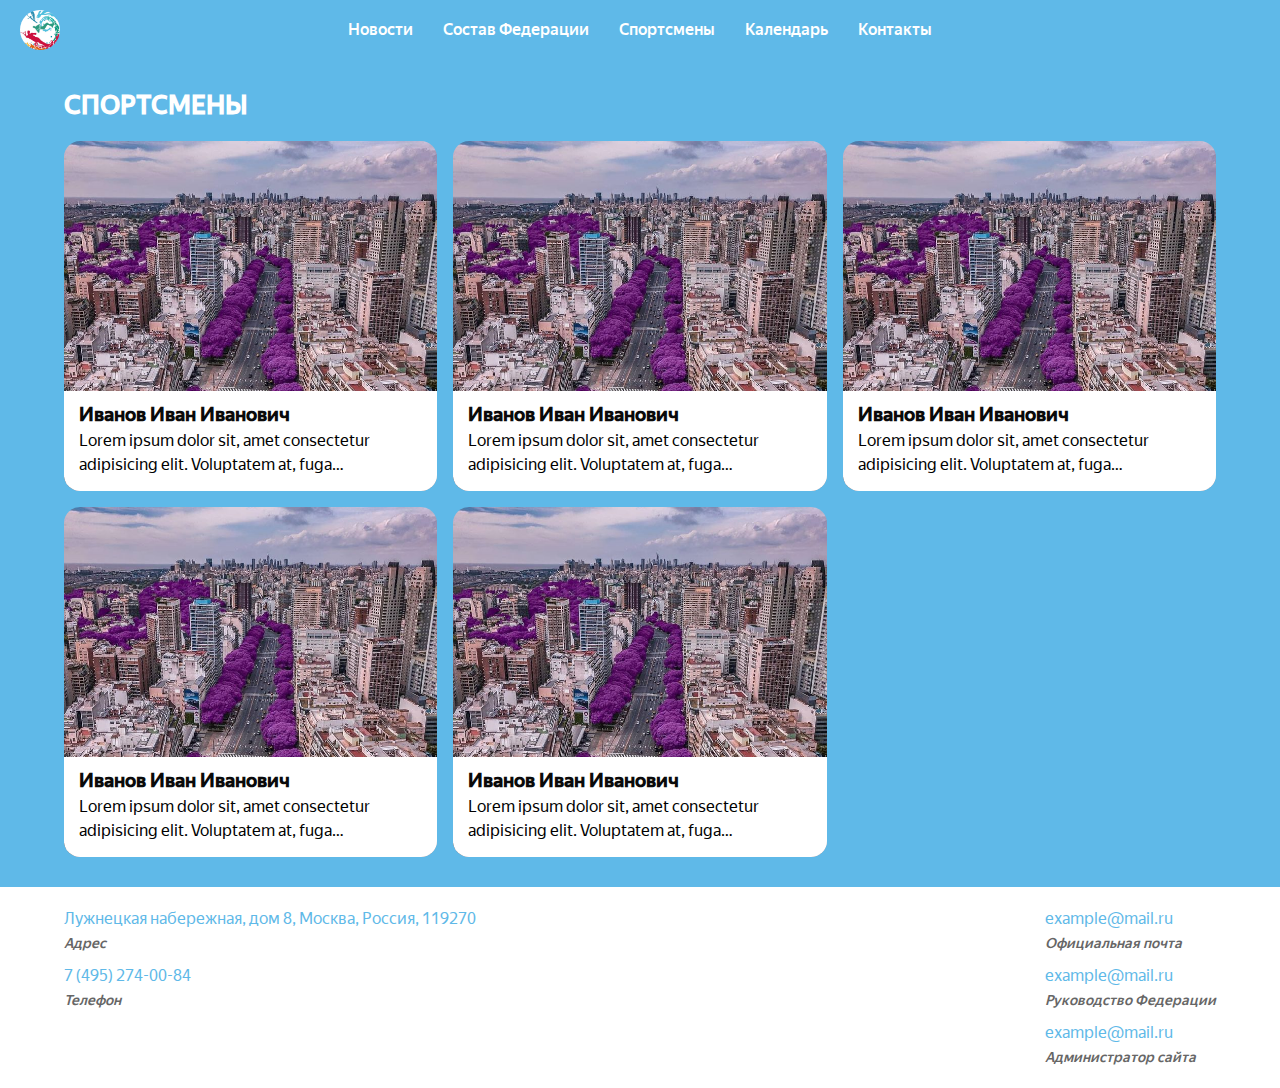
==== pages/athletes.html @ 6ab8562a "feat: added all pages, refactor and fonts with icons" ====
<!DOCTYPE html>
<html lang="en">
  <head>
    <meta charset="UTF-8" />
    <meta name="viewport" content="width=device-width, initial-scale=1.0" />
    <link rel="stylesheet" href="/styles/normalize.css" />
    <link rel="stylesheet" href="/styles/font.css" />
    <link rel="stylesheet" href="/styles/variables.css" />
    <link rel="stylesheet" href="/styles/style.css" />
    <title>СПОРТСМЕНЫ</title>
  </head>
  <body class="page">
    <header class="header">
      <a class="logo__container" href="/">
        <img class="logo" src="/assets/images/logo.jpg" alt="logo" />
      </a>

      <nav class="nav">
        <ul class="nav__list">
          <li class="nav__item">
            <a class="nav__link" href="/pages/news.html">Новости</a>
          </li>
          <li class="nav__item">
            <a class="nav__link" href="/pages/team.html">Состав Федерации</a>
          </li>
          <li class="nav__item">
            <a class="nav__link" href="/pages/athletes.html">Спортсмены</a>
          </li>
          <li class="nav__item">
            <a class="nav__link" href="/pages/calendar.html">Календарь</a>
          </li>
          <li class="nav__item">
            <a class="nav__link" href="/pages/contacts.html">Контакты</a>
          </li>
        </ul>
      </nav>

      <div id="mobileNavContainer" class="mobile__nav-container">
        <div class="mobile__nav-wrapper">
          <nav class="mobile__nav">
            <ul class="mobile__nav-list">
              <li class="mobile__nav-item">
                <a class="nav__link" href="/pages/news.html">Новости</a>
              </li>
              <li class="mobile__nav-item">
                <a class="nav__link" href="/pages/team.html">Состав Федерации</a>
              </li>
              <li class="mobile__nav-item">
                <a class="nav__link" href="/pages/athletes.html">Спортсмены</a>
              </li>
              <li class="mobile__nav-item">
                <a class="nav__link" href="/pages/calendar.html">Календарь</a>
              </li>
              <li class="mobile__nav-item">
                <a class="nav__link" href="/pages/contacts.html">Контакты</a>
              </li>
            </ul>
          </nav>

          <button class="mobile__nav-close">
            <svg
              class="mobile__nav-close-icon"
              xmlns="http://www.w3.org/2000/svg"
              fill="currentColor"
              width="800px"
              height="800px"
              viewBox="0 0 16 16"
            >
              <path
                d="M0 14.545L1.455 16 8 9.455 14.545 16 16 14.545 9.455 8 16 1.455 14.545 0 8 6.545 1.455 0 0 1.455 6.545 8z"
                fill-rule="evenodd"
              />
            </svg>
          </button>
        </div>

        <button class="mobile__nav-open">
          <svg
            class="mobile__nav-open-icon"
            xmlns="http://www.w3.org/2000/svg"
            width="800px"
            height="800px"
            viewBox="0 0 24 24"
            fill="none"
          >
            <path d="M4 18L20 18" stroke="currentColor" stroke-width="2" stroke-linecap="round" />
            <path d="M4 12L20 12" stroke="currentColor" stroke-width="2" stroke-linecap="round" />
            <path d="M4 6L20 6" stroke="currentColor" stroke-width="2" stroke-linecap="round" />
          </svg>
        </button>
      </div>
    </header>

    <section class="athletes">
      <div class="wrapper team__wrapper">
        <div class="section__heading-container">
          <h1 class="section__heading athletes__heading">СПОРТСМЕНЫ</h1>
        </div>

        <ul class="responsive__list team__list">
          <li class="responsive__list-item team__item">
            <article class="team__card card_without-border-radius">
              <div class="team__image-container">
                <img class="team__image" src="/assets/images/team_1.jpg" alt="team_1" />
              </div>

              <div class="team__content">
                <h3 class="team__heading">Иванов Иван Иванович</h3>

                <p class="team__description">
                  Lorem ipsum dolor sit, amet consectetur adipisicing elit. Voluptatem at, fuga
                  exercitationem ut dolore voluptatibus inventore voluptates voluptas placeat
                  laborum quidem corporis fugit quia assumenda reprehenderit culpa ratione quas
                  odio. Blanditiis labore similique cupiditate nisi libero natus odit animi illum
                  iste tempore ratione distinctio, consequatur eos quod rem voluptatibus quas quam
                  voluptatum quis veritatis vero commodi. Qui placeat ipsa praesentium. Assumenda
                  eveniet et tempore nihil unde, temporibus reprehenderit nulla, dolorum ab eum
                  asperiores quisquam, molestiae atque beatae repudiandae? Eaque assumenda odio quod
                  unde. Amet, temporibus velit quaerat aperiam doloribus sunt!
                </p>
              </div>
            </article>
          </li>
          <li class="responsive__list-item team__item">
            <article class="team__card card_without-border-radius">
              <div class="team__image-container">
                <img class="team__image" src="/assets/images/team_1.jpg" alt="team_1" />
              </div>

              <div class="team__content">
                <h3 class="team__heading">Иванов Иван Иванович</h3>

                <p class="team__description">
                  Lorem ipsum dolor sit, amet consectetur adipisicing elit. Voluptatem at, fuga
                  exercitationem ut dolore voluptatibus inventore voluptates voluptas placeat
                  laborum quidem corporis fugit quia assumenda reprehenderit culpa ratione quas
                  odio. Blanditiis labore similique cupiditate nisi libero natus odit animi illum
                  iste tempore ratione distinctio, consequatur eos quod rem voluptatibus quas quam
                  voluptatum quis veritatis vero commodi. Qui placeat ipsa praesentium. Assumenda
                  eveniet et tempore nihil unde, temporibus reprehenderit nulla, dolorum ab eum
                  asperiores quisquam, molestiae atque beatae repudiandae? Eaque assumenda odio quod
                  unde. Amet, temporibus velit quaerat aperiam doloribus sunt!
                </p>
              </div>
            </article>
          </li>
          <li class="responsive__list-item team__item">
            <article class="team__card card_without-border-radius">
              <div class="team__image-container">
                <img class="team__image" src="/assets/images/team_1.jpg" alt="team_1" />
              </div>

              <div class="team__content">
                <h3 class="team__heading">Иванов Иван Иванович</h3>

                <p class="team__description">
                  Lorem ipsum dolor sit, amet consectetur adipisicing elit. Voluptatem at, fuga
                  exercitationem ut dolore voluptatibus inventore voluptates voluptas placeat
                  laborum quidem corporis fugit quia assumenda reprehenderit culpa ratione quas
                  odio. Blanditiis labore similique cupiditate nisi libero natus odit animi illum
                  iste tempore ratione distinctio, consequatur eos quod rem voluptatibus quas quam
                  voluptatum quis veritatis vero commodi. Qui placeat ipsa praesentium. Assumenda
                  eveniet et tempore nihil unde, temporibus reprehenderit nulla, dolorum ab eum
                  asperiores quisquam, molestiae atque beatae repudiandae? Eaque assumenda odio quod
                  unde. Amet, temporibus velit quaerat aperiam doloribus sunt!
                </p>
              </div>
            </article>
          </li>
          <li class="responsive__list-item team__item">
            <article class="team__card card_without-border-radius">
              <div class="team__image-container">
                <img class="team__image" src="/assets/images/team_1.jpg" alt="team_1" />
              </div>

              <div class="team__content">
                <h3 class="team__heading">Иванов Иван Иванович</h3>

                <p class="team__description">
                  Lorem ipsum dolor sit, amet consectetur adipisicing elit. Voluptatem at, fuga
                  exercitationem ut dolore voluptatibus inventore voluptates voluptas placeat
                  laborum quidem corporis fugit quia assumenda reprehenderit culpa ratione quas
                  odio. Blanditiis labore similique cupiditate nisi libero natus odit animi illum
                  iste tempore ratione distinctio, consequatur eos quod rem voluptatibus quas quam
                  voluptatum quis veritatis vero commodi. Qui placeat ipsa praesentium. Assumenda
                  eveniet et tempore nihil unde, temporibus reprehenderit nulla, dolorum ab eum
                  asperiores quisquam, molestiae atque beatae repudiandae? Eaque assumenda odio quod
                  unde. Amet, temporibus velit quaerat aperiam doloribus sunt!
                </p>
              </div>
            </article>
          </li>
          <li class="responsive__list-item team__item">
            <article class="team__card card_without-border-radius">
              <div class="team__image-container">
                <img class="team__image" src="/assets/images/team_1.jpg" alt="team_1" />
              </div>

              <div class="team__content">
                <h3 class="team__heading">Иванов Иван Иванович</h3>

                <p class="team__description">
                  Lorem ipsum dolor sit, amet consectetur adipisicing elit. Voluptatem at, fuga
                  exercitationem ut dolore voluptatibus inventore voluptates voluptas placeat
                  laborum quidem corporis fugit quia assumenda reprehenderit culpa ratione quas
                  odio. Blanditiis labore similique cupiditate nisi libero natus odit animi illum
                  iste tempore ratione distinctio, consequatur eos quod rem voluptatibus quas quam
                  voluptatum quis veritatis vero commodi. Qui placeat ipsa praesentium. Assumenda
                  eveniet et tempore nihil unde, temporibus reprehenderit nulla, dolorum ab eum
                  asperiores quisquam, molestiae atque beatae repudiandae? Eaque assumenda odio quod
                  unde. Amet, temporibus velit quaerat aperiam doloribus sunt!
                </p>
              </div>
            </article>
          </li>
        </ul>
      </div>
    </section>

    <footer class="responsive__list-container footer">
      <div class="responsive__list footer__list">
        <address class="responsive__list-item footer__list-item">
          <div class="footer__list-item-content">
            <p class="footer__list-link">Лужнецкая набережная, дом 8, Москва, Россия, 119270</p>

            <p class="footer__list-link-description">Адрес</p>
          </div>

          <div class="footer__list-item-content">
            <a class="footer__list-link" href="tel:74952740084">7 (495) 274-00-84</a>

            <p class="footer__list-link-description">Телефон</p>
          </div>
        </address>

        <address class="responsive__list-item footer__list-item">
          <div class="footer__list-item-content">
            <a class="footer__list-link" href="mailto:example@mail.ru">example@mail.ru</a>

            <p class="footer__list-link-description">Официальная почта</p>
          </div>

          <div class="footer__list-item-content">
            <a class="footer__list-link" href="mailto:example@mail.ru">example@mail.ru</a>

            <p class="footer__list-link-description">Руководство Федерации</p>
          </div>

          <div class="footer__list-item-content">
            <a class="footer__list-link" href="mailto:example@mail.ru">example@mail.ru</a>

            <p class="footer__list-link-description">Администратор сайта</p>
          </div>
        </address>
      </div>
    </footer>

    <script src="/js/nav.js"></script>
  </body>
</html>
---- styles/font.css ----
@font-face {
  font-family: 'Yandex Sans Text';
  src: url('/assets/fonts/YandexSansText-Regular.woff2') format('woff2');
  font-weight: normal;
  font-style: normal;
}

@font-face {
  font-family: 'Yandex Sans Display';
  src: url('/assets/fonts/YandexSansText-Bold.woff2') format('woff2');
  font-weight: bold;
  font-style: normal;
}

@font-face {
  font-family: 'Yandex Sans Text';
  src: url('/assets/fonts/YandexSansText-Medium.woff2') format('woff2');
  font-weight: 500;
  font-style: normal;
}
---- styles/variables.css ----
:root {
  --black: #0a0a0a;
  --white: #fff;
  --gray: #666;
  --gray-light: #e0e0e0;

  --section-heading: 26px;

  --content-text-size: 16px;

  --special_blue: rgba(95,185,232, 1);
}
---- styles/style.css ----
.visually-hidden {
  position: absolute;
  inline-size: 1px;
  block-size: 1px;
  overflow: hidden;
  clip: rect(0 0 0 0);
  clip-path: inset(50%);
  white-space: nowrap;
}

.swiper {
  position: relative;
  width: 100%;
  height: 100%;
}

.swiper-slide {
  text-align: center;
  font-size: 18px;
  display: flex;
  justify-content: center;
  align-items: center;
}

.responsive__list-container {
  display: flex;
  flex-direction: column;
  align-items: center;
  justify-content: center;
  gap: 20px;

  text-align: center;
}

.responsive__list {
  display: grid;
  grid-template-columns: repeat(auto-fit, minmax(300px, 1fr));
  gap: 16px;
  width: min(90vw, 1200px);
}

.responsive__list-item {
  background: white;
  border-radius: 8px;
  box-shadow: 0 4px 8px rgba(0, 0, 0, 0.1);
}

@media (min-width: 600px) {
  .responsive__list::after {
    content: '';
    flex-grow: 10;
  }
}

.page {
  width: 100%;
  height: 100%;

  font-family: 'Yandex Sans Text';
  font-weight: normal;
}

.header {
  position: sticky;
  top: 0;
  left: 0;
  right: 0;

  display: grid;
  grid-template-columns: min-content 1fr 40px;

  align-items: center;
  gap: 30px;

  width: 100%;
  height: 60px;

  padding-inline: 20px;

  background-color: var(--special_blue);

  font-weight: 500;
  color: var(--white);

  z-index: 20;
}

.logo__container {
  display: flex;
  align-items: center;
  justify-content: center;

  min-width: 40px;
  max-width: 40px;
  min-height: 40px;
  max-height: 40px;

  border-radius: 50%;

  overflow: hidden;
}

.logo {
  width: 100%;
  height: 100%;
}

.nav {
  width: 100%;
}

.nav__list {
  display: flex;
  justify-content: center;
  align-items: center;

  gap: 30px;
}

.nav__item {

}

.nav__link:hover {
  border-bottom: 2px solid var(--white);
}

.mobile__nav-container {
  display: none;

  align-items: center;
  justify-content: flex-end;
}

.mobile__nav-open {
  display: flex;
  align-items: center;
  justify-content: center;

  max-width: 30px;
  min-width: 30px;
  max-height: 30px;
  min-height: 30px;

  cursor: pointer;
}

.mobile__nav-open-icon {
  width: 100%;
  height: 100%;

  color: var(--white);
  fill: var(--white);
}

.mobile__nav-wrapper {
  position: fixed;
  inset: 0;
  display: flex;
  align-items: flex-start;
  justify-content: space-between;
  background-color: var(--special_blue);
  overflow: hidden;
  padding: 30px;
  z-index: 100;
  transform: scaleX(0);
  transform-origin: left;
  transition: transform 0.3s ease-out;
}

.mobile__nav-wrapper.visible {
  transform: scaleX(1);
  transition: transform 0.3s ease-out;
}

body:has(.mobile__nav-wrapper.visible) {
  overflow: hidden;
}

.mobile__nav {

}

.mobile__nav-list {
  display: flex;
  flex-direction: column;
  gap: 10px;
}

.mobile__nav-item {

}

.mobile__nav-close {
  display: flex;
  align-items: center;
  justify-content: center;

  max-width: 30px;
  min-width: 30px;
  max-height: 30px;
  min-height: 30px;

  cursor: pointer;
}

.mobile__nav-close-icon {
  width: 100%;
  height: 100%;

  fill: var(--white);
  color: var(--white);
}

/* Section */

.section__heading-container {
  display: flex;
  align-items: center;
  justify-content: space-between;

  width: min(90vw, 1200px);
}

.section__heading {
  width: min(90vw, 1200px);

  font-size: var(--section-heading);
  line-height: 120%;

  text-align: start;
}

.section__heading-link {
  display: block;

}

.wrapper {
  display: flex;
  flex-direction: column;
  align-items: center;
  justify-content: center;
  gap: 20px;

  max-width: 1440px;

  padding: 30px 10px;

  margin-inline: auto;
}

/* MAIN */

.main {
  display: flex;
  align-items: center;
  justify-content: center;
}

.main__wrapper {
  display: flex;
  flex-direction: column;
  align-items: center;
  gap: 20px;

  width: min(90vw, 1200px);

  padding-block: 30px;
}

.main__heading {
  text-align: center;
}

.main__swiper {
}

.main__swiper-wrapper {
}

.main__card {
  position: relative;
  max-width: 100%;
  padding-top: 56.25%;
  overflow: hidden;
  margin: auto;

  border-radius: 16px;
}

.main__card img {
  position: absolute;
  top: 0;
  left: 0;
  width: 100%;
  height: 100%;
  object-fit: cover;
}

/* NEWS */

.news {
  background-color: var(--special_blue);
}

.section__heading.news__heading {
  color: var(--white);
}

.news__list {
  display: grid;
}

.news__item {
  position: relative;

  transition: all 0.2s linear;

  overflow: hidden;
  cursor: pointer;
}


.news__wrapper {
  width: min(90vw, 1200px);

  padding: 30px 0px;
}

.news-slide {
  padding: 10px;

  border-radius: 16px;
}

.swiper-slide.news-slide {
  height: auto;
}

.news__card {
  position: relative;

  display: flex;
  flex-direction: column;

  width: 100%;
  height: 100%;

  border-radius: 16px;
  background-color: var(--white);

  transition: all 0.2s linear;

  cursor: pointer;

  overflow: hidden;

  box-shadow: 0 4px 8px rgba(0, 0, 0, 0.1);
}

.news__image-container {
  width: 100%;
  max-height: 200px;

  overflow: hidden;
}

.news__image {
  width: 100%;
  height: 100%;

  object-fit: cover;

  transition: all 0.2s linear;
}

.news__content {
  display: flex;
  flex-direction: column;

  gap: 10px;

  padding: 20px;
}

.news__heading {  
  width: 100%;
  color: var(--black);
  text-align: start;
}

.news__description {
  width: 100%;
  max-height: 200px;
  display: -webkit-box;
  -webkit-line-clamp: 4;
  -webkit-box-orient: vertical;
  overflow: hidden;
  text-overflow: ellipsis;
  text-align: start;
  font-size: var(--content-text-size);
}

.news__date {
  width: 100%;
  text-align: start;
  font-size: 14px;
  font-weight: 500;
  color: var(--gray);
}

.news__link {
  position: absolute;
  inset: 0;

  z-index: 1;
}

.news__link-card {
  display: flex;
  align-items: center;
  justify-content: center;

  grid-row: 1;

  width: 100%;
  height: 100%;

  border-radius: 16px;
  background-color: var(--white);

  transition: all 0.2s linear;

  cursor: pointer;

  overflow: hidden;

  box-shadow: 0 4px 8px rgba(0, 0, 0, 0.1);
}

.news__link-content {
  display: flex;
  gap: 10px;
}

.news__link-title {
  font-size: 20px;
  line-height: 30px;
}

.news__link-arrow-container {
  display: flex;
  align-items: center;
  justify-content: center;

  max-width: 30px;
  max-height: 30px;
  min-width: 30px;
  min-height: 30px;
}

.news__link-arrow {
  width: 100%;
  height: 100%;
}

/* ABOUT */

.about {
  display: flex;
  flex-direction: column;
  align-items: center;
  justify-content: center;
}

.about__wrapper {
  display: flex;
  flex-direction: column;
  gap: 20px;

  width: min(90vw, 1200px);
}

/* TEAM */
.team {
  background-color: var(--special_blue)
}

.section__heading.team__heading {
  color: var(--white);
}

.team__heading {
  color: var(--black);
  text-align: start;
}

.team__wrapper {
  width: min(90vw, 1200px);

  padding: 30px 0px;
}

.swiper.team__swiper, .swiper.news__swiper, .swiper.calendar__swiper {
  padding-block: 20px;
  padding-inline-start: 10px;
  padding-inline-end: 20px;
}

.team-slide, .news__slide {
  border-radius: 16px;
}

.team__item {
  background-color: transparent;

  overflow: hidden;

  box-shadow: none;
}

.team__card {
  position: relative;

  display: flex;
  flex-direction: column;
  gap: 10px;

  width: 100%;
  min-height: 350px;
  max-height: 350px;

  border-radius: 16px;

  transition: all 0.2s linear;
  
  overflow: hidden;
}

.team__image-container {
  position: absolute;
  inset: 0;
}

.team__image {
  width: 100%;
  height: 100%;

  min-height: 350px;
  max-height: 350px;

  object-fit: cover;

  transition: all 0.2s linear;

  border-radius: 16px;

  overflow: hidden;
}

.team__content {
  position: absolute;

  bottom: 0;
  left: 0;
  right: 0;

  width: 100%;
  height: 100px;

  padding: 10px 15px;

  background-color: var(--white);

  border-bottom-right-radius: 16px;
  border-bottom-left-radius: 16px;

  transition: all 0.2s linear;
}

.team__description {
  width: 100%;
  max-height: 50px;
  display: -webkit-box;
  -webkit-line-clamp: 2;
  -webkit-box-orient: vertical;
  overflow: hidden;
  text-overflow: ellipsis;
  text-align: start;
  font-size: var(--content-text-size);
}

.team__link {
  position: absolute;
  inset: 0;

  z-index: 1;
}

/* ATHLETES */

.athletes {
  background-color: var(--special_blue)
}

.athletes__heading {
  color: var(--white);
  text-align: start;
}

@media screen  {
  .calendar__card:hover,
  .news__card:hover,
  .news__item:hover {
    transform: scale(1.02);
    transition: all 0.2s linear;
  }

  .news__card:hover .news__image,
  .news__item:hover .news__image {
    transform: scale(1.02);
    transition: all 0.2s linear;
  }
}

/* CONTACTS */

.contacts_text-info {
  margin: auto;

  width: min(90vw, 1200px);
}

/* CALENDAR */

.calendar {
  display: flex;
  flex-direction: column;
  gap: 20px;

  padding-block: 20px;
  margin: auto;

  width: min(90vw, 1200px);
}

.calendar__swiper-section {
  background-color: var(--special_blue);
}

.calendar__text-info {

}

.calendar__swiper {
  width: min(90vw, 1200px);
}

.calendar__swiper-wrapper {

}

.calendar__slide {

}

.calendar__card {
  position: relative;

  display: flex;
  align-items: center;
  gap: 10px;

  padding: 10px;

  border-radius: 16px;

  background-color: var(--white);

  box-shadow: 0 4px 8px rgba(0, 0, 0, 0.1);

  transition: all 0.2s linear;

  cursor: pointer;
}

.calendar__card-icon-wrapper {
  display: flex;
  align-items: center;
  justify-content: center;

  max-width: 40px;
  min-width: 40px;
  max-height: 40px;
  min-height: 40px;

  padding: 5px;

  border-radius: 50%;

  background-color: var(--gray-light);

  overflow: hidden;
}

.calendar__card-icon {
  width: 100%;
  height: 100%;

  color: var(--black);
}

/* FOOTER */

.footer {
  padding: 20px;
}

.footer__list {
  grid-template-columns: 1fr min-content;
}

.footer__list::after {
  display: none;
}

.footer__list-item {
  display: flex;
  flex-direction: column;
  gap: 10px;

  align-items: flex-start;

  background-color: transparent;
  box-shadow: none;
}

.footer__list-item-content {
  display: flex;
  flex-direction: column;

  align-items: flex-start;
}

.footer__list-link {
  text-align: start;
  font-size: 16px;
  color: var(--special_blue);
  border-bottom: 2px solid transparent;
  font-style: normal;
}

a.footer__list-link:hover {
  border-bottom: 2px solid var(--special_blue);
}

.footer__list-link-description {
  text-wrap: nowrap;
  text-align: start;
  font-size: 14px;
  font-weight: 500;
  color: var(--gray);
}

.card_without-border-radius {
  border-radius: 0;
}

@media (max-width: 1024px) {
  .nav__item .nav__link {
    font-size: 14px;
  }
}

@media (max-width: 768px) {
  .section__heading {
    font-size: 18px;
  }

  .main__heading {
    font-size: 20px;
  }

  .wrapper {
    padding: 20px 10px;
  }

  .main__wrapper {
    padding-block: 20px;
  }

  .header {
    grid-template-columns: min-content 1fr;

    height: 45px;
  }

  .logo__container {
    min-width: 30px;
    max-width: 30px;
    min-height: 30px;
    max-height: 30px;
  }

  .nav {
    display: none;
  }

  .mobile__nav-container {
    display: flex;
    justify-content: flex-end;
  }

  .swiper.team__swiper, .swiper.news__swiper, .swiper.calendar__swiper {
    padding-block: 10px;
    padding-inline-start: 5px;
    padding-inline-end: 15px;
  }

  .about__wrapper, .news__wrapper {
    gap: 10px;
  }

  .about__content {
    font-size: 14px;
  }

  .news__content {
    padding: 10px;
  }

  .news__heading {
    font-size: 16px;
  }

  .news__description{
    font-size: 14px;
  }

  .news__date {
    font-size: 12px;
  }

  .footer__list-link {
    font-size: 14px;
  }

  .footer__list-link-description {
    font-size: 12px;
  }
}
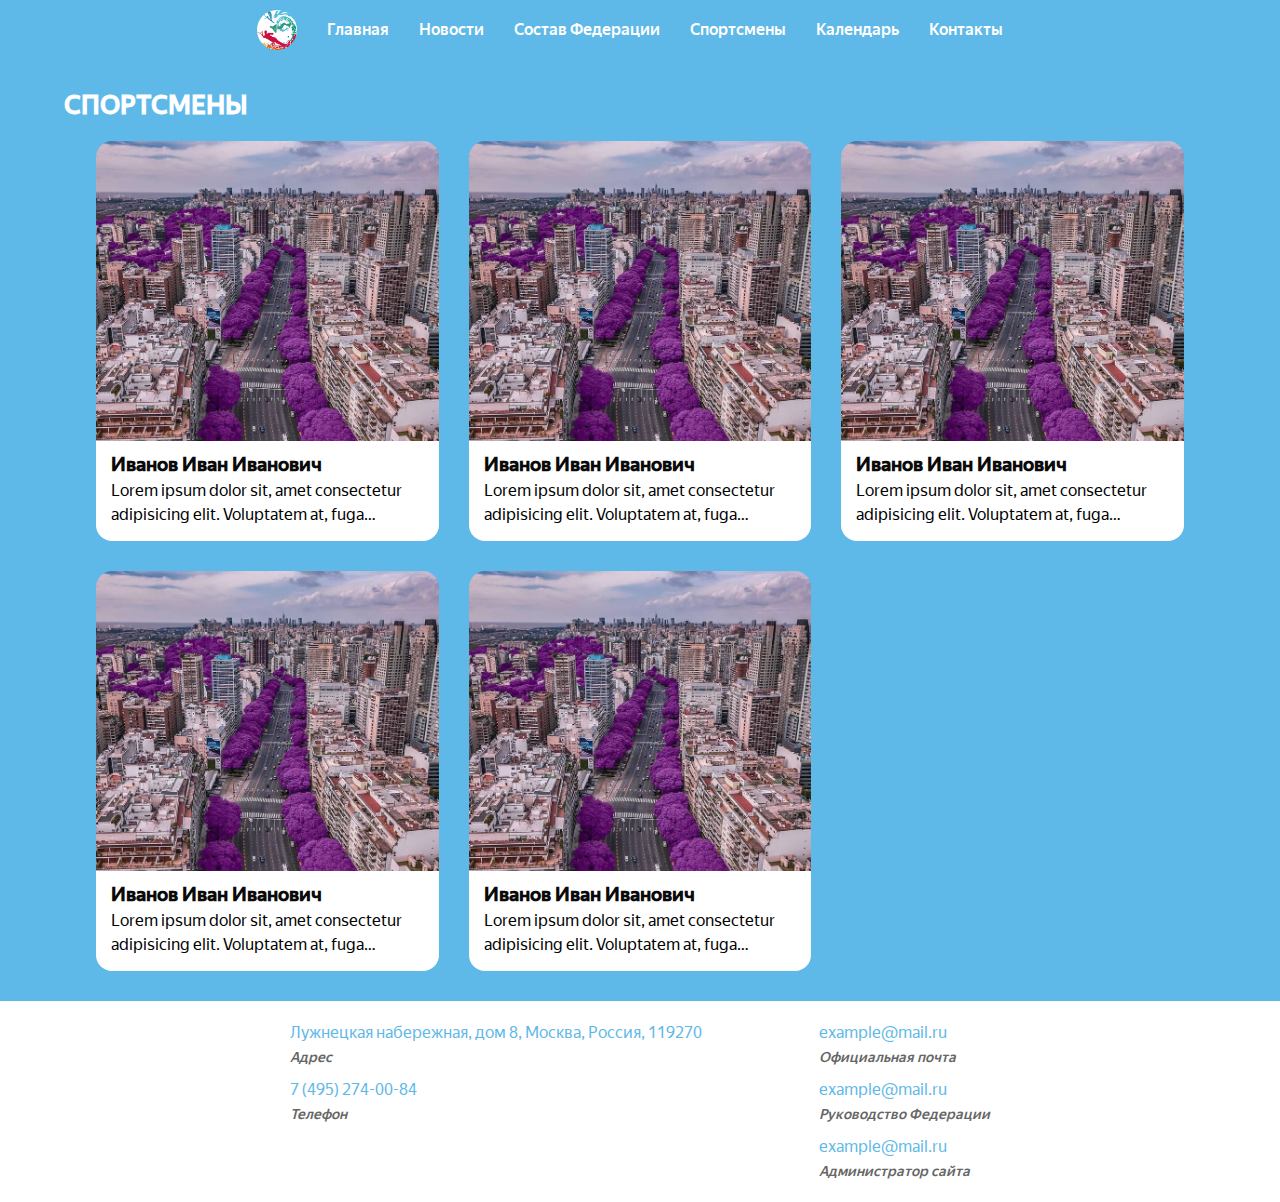
==== commit a4076353: "fix: after review" ====
--- a/pages/athletes.html
+++ b/pages/athletes.html
@@ -18,6 +18,9 @@
       <nav class="nav">
         <ul class="nav__list">
           <li class="nav__item">
+            <a class="nav__link" href="/">Главная</a>
+          </li>
+          <li class="nav__item">
             <a class="nav__link" href="/pages/news.html">Новости</a>
           </li>
           <li class="nav__item">
@@ -39,6 +42,9 @@
         <div class="mobile__nav-wrapper">
           <nav class="mobile__nav">
             <ul class="mobile__nav-list">
+              <li class="mobile__nav-item">
+                <a class="nav__link" href="/">Главная</a>
+              </li>
               <li class="mobile__nav-item">
                 <a class="nav__link" href="/pages/news.html">Новости</a>
               </li>
@@ -91,131 +97,133 @@
       </div>
     </header>
 
-    <section class="athletes">
-      <div class="wrapper team__wrapper">
-        <div class="section__heading-container">
-          <h1 class="section__heading athletes__heading">СПОРТСМЕНЫ</h1>
+    <main class="page-main">
+      <section class="athletes">
+        <div class="wrapper team__wrapper">
+          <div class="section__heading-container">
+            <h1 class="section__heading athletes__heading">СПОРТСМЕНЫ</h1>
+          </div>
+
+          <ul class="responsive__list team__list">
+            <li class="responsive__list-item team__item">
+              <article class="team__card card_without-border-radius">
+                <div class="team__image-container">
+                  <img class="team__image" src="/assets/images/team_1.jpg" alt="team_1" />
+                </div>
+
+                <div class="team__content">
+                  <h3 class="team__heading">Иванов Иван Иванович</h3>
+
+                  <p class="team__description">
+                    Lorem ipsum dolor sit, amet consectetur adipisicing elit. Voluptatem at, fuga
+                    exercitationem ut dolore voluptatibus inventore voluptates voluptas placeat
+                    laborum quidem corporis fugit quia assumenda reprehenderit culpa ratione quas
+                    odio. Blanditiis labore similique cupiditate nisi libero natus odit animi illum
+                    iste tempore ratione distinctio, consequatur eos quod rem voluptatibus quas quam
+                    voluptatum quis veritatis vero commodi. Qui placeat ipsa praesentium. Assumenda
+                    eveniet et tempore nihil unde, temporibus reprehenderit nulla, dolorum ab eum
+                    asperiores quisquam, molestiae atque beatae repudiandae? Eaque assumenda odio
+                    quod unde. Amet, temporibus velit quaerat aperiam doloribus sunt!
+                  </p>
+                </div>
+              </article>
+            </li>
+            <li class="responsive__list-item team__item">
+              <article class="team__card card_without-border-radius">
+                <div class="team__image-container">
+                  <img class="team__image" src="/assets/images/team_1.jpg" alt="team_1" />
+                </div>
+
+                <div class="team__content">
+                  <h3 class="team__heading">Иванов Иван Иванович</h3>
+
+                  <p class="team__description">
+                    Lorem ipsum dolor sit, amet consectetur adipisicing elit. Voluptatem at, fuga
+                    exercitationem ut dolore voluptatibus inventore voluptates voluptas placeat
+                    laborum quidem corporis fugit quia assumenda reprehenderit culpa ratione quas
+                    odio. Blanditiis labore similique cupiditate nisi libero natus odit animi illum
+                    iste tempore ratione distinctio, consequatur eos quod rem voluptatibus quas quam
+                    voluptatum quis veritatis vero commodi. Qui placeat ipsa praesentium. Assumenda
+                    eveniet et tempore nihil unde, temporibus reprehenderit nulla, dolorum ab eum
+                    asperiores quisquam, molestiae atque beatae repudiandae? Eaque assumenda odio
+                    quod unde. Amet, temporibus velit quaerat aperiam doloribus sunt!
+                  </p>
+                </div>
+              </article>
+            </li>
+            <li class="responsive__list-item team__item">
+              <article class="team__card card_without-border-radius">
+                <div class="team__image-container">
+                  <img class="team__image" src="/assets/images/team_1.jpg" alt="team_1" />
+                </div>
+
+                <div class="team__content">
+                  <h3 class="team__heading">Иванов Иван Иванович</h3>
+
+                  <p class="team__description">
+                    Lorem ipsum dolor sit, amet consectetur adipisicing elit. Voluptatem at, fuga
+                    exercitationem ut dolore voluptatibus inventore voluptates voluptas placeat
+                    laborum quidem corporis fugit quia assumenda reprehenderit culpa ratione quas
+                    odio. Blanditiis labore similique cupiditate nisi libero natus odit animi illum
+                    iste tempore ratione distinctio, consequatur eos quod rem voluptatibus quas quam
+                    voluptatum quis veritatis vero commodi. Qui placeat ipsa praesentium. Assumenda
+                    eveniet et tempore nihil unde, temporibus reprehenderit nulla, dolorum ab eum
+                    asperiores quisquam, molestiae atque beatae repudiandae? Eaque assumenda odio
+                    quod unde. Amet, temporibus velit quaerat aperiam doloribus sunt!
+                  </p>
+                </div>
+              </article>
+            </li>
+            <li class="responsive__list-item team__item">
+              <article class="team__card card_without-border-radius">
+                <div class="team__image-container">
+                  <img class="team__image" src="/assets/images/team_1.jpg" alt="team_1" />
+                </div>
+
+                <div class="team__content">
+                  <h3 class="team__heading">Иванов Иван Иванович</h3>
+
+                  <p class="team__description">
+                    Lorem ipsum dolor sit, amet consectetur adipisicing elit. Voluptatem at, fuga
+                    exercitationem ut dolore voluptatibus inventore voluptates voluptas placeat
+                    laborum quidem corporis fugit quia assumenda reprehenderit culpa ratione quas
+                    odio. Blanditiis labore similique cupiditate nisi libero natus odit animi illum
+                    iste tempore ratione distinctio, consequatur eos quod rem voluptatibus quas quam
+                    voluptatum quis veritatis vero commodi. Qui placeat ipsa praesentium. Assumenda
+                    eveniet et tempore nihil unde, temporibus reprehenderit nulla, dolorum ab eum
+                    asperiores quisquam, molestiae atque beatae repudiandae? Eaque assumenda odio
+                    quod unde. Amet, temporibus velit quaerat aperiam doloribus sunt!
+                  </p>
+                </div>
+              </article>
+            </li>
+            <li class="responsive__list-item team__item">
+              <article class="team__card card_without-border-radius">
+                <div class="team__image-container">
+                  <img class="team__image" src="/assets/images/team_1.jpg" alt="team_1" />
+                </div>
+
+                <div class="team__content">
+                  <h3 class="team__heading">Иванов Иван Иванович</h3>
+
+                  <p class="team__description">
+                    Lorem ipsum dolor sit, amet consectetur adipisicing elit. Voluptatem at, fuga
+                    exercitationem ut dolore voluptatibus inventore voluptates voluptas placeat
+                    laborum quidem corporis fugit quia assumenda reprehenderit culpa ratione quas
+                    odio. Blanditiis labore similique cupiditate nisi libero natus odit animi illum
+                    iste tempore ratione distinctio, consequatur eos quod rem voluptatibus quas quam
+                    voluptatum quis veritatis vero commodi. Qui placeat ipsa praesentium. Assumenda
+                    eveniet et tempore nihil unde, temporibus reprehenderit nulla, dolorum ab eum
+                    asperiores quisquam, molestiae atque beatae repudiandae? Eaque assumenda odio
+                    quod unde. Amet, temporibus velit quaerat aperiam doloribus sunt!
+                  </p>
+                </div>
+              </article>
+            </li>
+          </ul>
         </div>
-
-        <ul class="responsive__list team__list">
-          <li class="responsive__list-item team__item">
-            <article class="team__card card_without-border-radius">
-              <div class="team__image-container">
-                <img class="team__image" src="/assets/images/team_1.jpg" alt="team_1" />
-              </div>
-
-              <div class="team__content">
-                <h3 class="team__heading">Иванов Иван Иванович</h3>
-
-                <p class="team__description">
-                  Lorem ipsum dolor sit, amet consectetur adipisicing elit. Voluptatem at, fuga
-                  exercitationem ut dolore voluptatibus inventore voluptates voluptas placeat
-                  laborum quidem corporis fugit quia assumenda reprehenderit culpa ratione quas
-                  odio. Blanditiis labore similique cupiditate nisi libero natus odit animi illum
-                  iste tempore ratione distinctio, consequatur eos quod rem voluptatibus quas quam
-                  voluptatum quis veritatis vero commodi. Qui placeat ipsa praesentium. Assumenda
-                  eveniet et tempore nihil unde, temporibus reprehenderit nulla, dolorum ab eum
-                  asperiores quisquam, molestiae atque beatae repudiandae? Eaque assumenda odio quod
-                  unde. Amet, temporibus velit quaerat aperiam doloribus sunt!
-                </p>
-              </div>
-            </article>
-          </li>
-          <li class="responsive__list-item team__item">
-            <article class="team__card card_without-border-radius">
-              <div class="team__image-container">
-                <img class="team__image" src="/assets/images/team_1.jpg" alt="team_1" />
-              </div>
-
-              <div class="team__content">
-                <h3 class="team__heading">Иванов Иван Иванович</h3>
-
-                <p class="team__description">
-                  Lorem ipsum dolor sit, amet consectetur adipisicing elit. Voluptatem at, fuga
-                  exercitationem ut dolore voluptatibus inventore voluptates voluptas placeat
-                  laborum quidem corporis fugit quia assumenda reprehenderit culpa ratione quas
-                  odio. Blanditiis labore similique cupiditate nisi libero natus odit animi illum
-                  iste tempore ratione distinctio, consequatur eos quod rem voluptatibus quas quam
-                  voluptatum quis veritatis vero commodi. Qui placeat ipsa praesentium. Assumenda
-                  eveniet et tempore nihil unde, temporibus reprehenderit nulla, dolorum ab eum
-                  asperiores quisquam, molestiae atque beatae repudiandae? Eaque assumenda odio quod
-                  unde. Amet, temporibus velit quaerat aperiam doloribus sunt!
-                </p>
-              </div>
-            </article>
-          </li>
-          <li class="responsive__list-item team__item">
-            <article class="team__card card_without-border-radius">
-              <div class="team__image-container">
-                <img class="team__image" src="/assets/images/team_1.jpg" alt="team_1" />
-              </div>
-
-              <div class="team__content">
-                <h3 class="team__heading">Иванов Иван Иванович</h3>
-
-                <p class="team__description">
-                  Lorem ipsum dolor sit, amet consectetur adipisicing elit. Voluptatem at, fuga
-                  exercitationem ut dolore voluptatibus inventore voluptates voluptas placeat
-                  laborum quidem corporis fugit quia assumenda reprehenderit culpa ratione quas
-                  odio. Blanditiis labore similique cupiditate nisi libero natus odit animi illum
-                  iste tempore ratione distinctio, consequatur eos quod rem voluptatibus quas quam
-                  voluptatum quis veritatis vero commodi. Qui placeat ipsa praesentium. Assumenda
-                  eveniet et tempore nihil unde, temporibus reprehenderit nulla, dolorum ab eum
-                  asperiores quisquam, molestiae atque beatae repudiandae? Eaque assumenda odio quod
-                  unde. Amet, temporibus velit quaerat aperiam doloribus sunt!
-                </p>
-              </div>
-            </article>
-          </li>
-          <li class="responsive__list-item team__item">
-            <article class="team__card card_without-border-radius">
-              <div class="team__image-container">
-                <img class="team__image" src="/assets/images/team_1.jpg" alt="team_1" />
-              </div>
-
-              <div class="team__content">
-                <h3 class="team__heading">Иванов Иван Иванович</h3>
-
-                <p class="team__description">
-                  Lorem ipsum dolor sit, amet consectetur adipisicing elit. Voluptatem at, fuga
-                  exercitationem ut dolore voluptatibus inventore voluptates voluptas placeat
-                  laborum quidem corporis fugit quia assumenda reprehenderit culpa ratione quas
-                  odio. Blanditiis labore similique cupiditate nisi libero natus odit animi illum
-                  iste tempore ratione distinctio, consequatur eos quod rem voluptatibus quas quam
-                  voluptatum quis veritatis vero commodi. Qui placeat ipsa praesentium. Assumenda
-                  eveniet et tempore nihil unde, temporibus reprehenderit nulla, dolorum ab eum
-                  asperiores quisquam, molestiae atque beatae repudiandae? Eaque assumenda odio quod
-                  unde. Amet, temporibus velit quaerat aperiam doloribus sunt!
-                </p>
-              </div>
-            </article>
-          </li>
-          <li class="responsive__list-item team__item">
-            <article class="team__card card_without-border-radius">
-              <div class="team__image-container">
-                <img class="team__image" src="/assets/images/team_1.jpg" alt="team_1" />
-              </div>
-
-              <div class="team__content">
-                <h3 class="team__heading">Иванов Иван Иванович</h3>
-
-                <p class="team__description">
-                  Lorem ipsum dolor sit, amet consectetur adipisicing elit. Voluptatem at, fuga
-                  exercitationem ut dolore voluptatibus inventore voluptates voluptas placeat
-                  laborum quidem corporis fugit quia assumenda reprehenderit culpa ratione quas
-                  odio. Blanditiis labore similique cupiditate nisi libero natus odit animi illum
-                  iste tempore ratione distinctio, consequatur eos quod rem voluptatibus quas quam
-                  voluptatum quis veritatis vero commodi. Qui placeat ipsa praesentium. Assumenda
-                  eveniet et tempore nihil unde, temporibus reprehenderit nulla, dolorum ab eum
-                  asperiores quisquam, molestiae atque beatae repudiandae? Eaque assumenda odio quod
-                  unde. Amet, temporibus velit quaerat aperiam doloribus sunt!
-                </p>
-              </div>
-            </article>
-          </li>
-        </ul>
-      </div>
-    </section>
+      </section>
+    </main>
 
     <footer class="responsive__list-container footer">
       <div class="responsive__list footer__list">
--- a/styles/variables.css
+++ b/styles/variables.css
@@ -8,5 +8,5 @@
 
   --content-text-size: 16px;
 
-  --special_blue: rgba(95,185,232, 1);
+  --special_blue: #5fb9e8;
 }
--- a/styles/style.css
+++ b/styles/style.css
@@ -34,9 +34,9 @@
 
 .responsive__list {
   display: grid;
-  grid-template-columns: repeat(auto-fit, minmax(300px, 1fr));
-  gap: 16px;
-  width: min(90vw, 1200px);
+  grid-template-columns: repeat(auto-fit, minmax(250px, 1fr));
+  gap: 30px;
+  width: min(85vw, 1200px);
 }
 
 .responsive__list-item {
@@ -53,8 +53,11 @@
 }
 
 .page {
-  width: 100%;
-  height: 100%;
+  display: grid;
+  grid-template-rows: min-content 1fr min-content;
+  grid-template-columns: 1fr;
+  width: 100%;
+  min-height: 100dvh;
 
   font-family: 'Yandex Sans Text';
   font-weight: normal;
@@ -67,15 +70,17 @@
   right: 0;
 
   display: grid;
-  grid-template-columns: min-content 1fr 40px;
-
-  align-items: center;
+  grid-template-columns: min-content max-content 40px;
+
+  justify-content: center;
+  align-items: center;
+
   gap: 30px;
 
   width: 100%;
   height: 60px;
 
-  padding-inline: 20px;
+  padding-inline-start: 50px;
 
   background-color: var(--special_blue);
 
@@ -106,7 +111,7 @@
 }
 
 .nav {
-  width: 100%;
+  width: fit-content;
 }
 
 .nav__list {
@@ -115,10 +120,11 @@
   align-items: center;
 
   gap: 30px;
+
+  width: fit-content;
 }
 
 .nav__item {
-
 }
 
 .nav__link:hover {
@@ -178,7 +184,6 @@
 }
 
 .mobile__nav {
-
 }
 
 .mobile__nav-list {
@@ -188,7 +193,6 @@
 }
 
 .mobile__nav-item {
-
 }
 
 .mobile__nav-close {
@@ -233,7 +237,6 @@
 
 .section__heading-link {
   display: block;
-
 }
 
 .wrapper {
@@ -321,7 +324,6 @@
   cursor: pointer;
 }
 
-
 .news__wrapper {
   width: min(90vw, 1200px);
 
@@ -384,7 +386,7 @@
   padding: 20px;
 }
 
-.news__heading {  
+.news__heading {
   width: 100%;
   color: var(--black);
   text-align: start;
@@ -484,7 +486,7 @@
 
 /* TEAM */
 .team {
-  background-color: var(--special_blue)
+  background-color: var(--special_blue);
 }
 
 .section__heading.team__heading {
@@ -502,13 +504,15 @@
   padding: 30px 0px;
 }
 
-.swiper.team__swiper, .swiper.news__swiper, .swiper.calendar__swiper {
-  padding-block: 20px;
+.swiper.team__swiper,
+.swiper.news__swiper,
+.swiper.calendar__swiper {
   padding-inline-start: 10px;
   padding-inline-end: 20px;
 }
 
-.team-slide, .news__slide {
+.team-slide,
+.news__slide {
   border-radius: 16px;
 }
 
@@ -528,13 +532,13 @@
   gap: 10px;
 
   width: 100%;
-  min-height: 350px;
-  max-height: 350px;
+  max-height: 400px;
+  aspect-ratio: 3 / 4;
 
   border-radius: 16px;
 
   transition: all 0.2s linear;
-  
+
   overflow: hidden;
 }
 
@@ -547,8 +551,8 @@
   width: 100%;
   height: 100%;
 
-  min-height: 350px;
-  max-height: 350px;
+  min-height: 320px;
+  max-height: 320px;
 
   object-fit: cover;
 
@@ -601,7 +605,7 @@
 /* ATHLETES */
 
 .athletes {
-  background-color: var(--special_blue)
+  background-color: var(--special_blue);
 }
 
 .athletes__heading {
@@ -609,7 +613,7 @@
   text-align: start;
 }
 
-@media screen  {
+@media screen {
   .calendar__card:hover,
   .news__card:hover,
   .news__item:hover {
@@ -650,7 +654,6 @@
 }
 
 .calendar__text-info {
-
 }
 
 .calendar__swiper {
@@ -658,11 +661,9 @@
 }
 
 .calendar__swiper-wrapper {
-
 }
 
 .calendar__slide {
-
 }
 
 .calendar__card {
@@ -715,10 +716,15 @@
 
 .footer {
   padding: 20px;
+
+  margin: auto;
 }
 
 .footer__list {
-  grid-template-columns: 1fr min-content;
+  display: flex;
+  justify-content: space-between;
+
+  max-width: 700px;
 }
 
 .footer__list::after {
@@ -739,8 +745,6 @@
 .footer__list-item-content {
   display: flex;
   flex-direction: column;
-
-  align-items: flex-start;
 }
 
 .footer__list-link {
@@ -773,11 +777,39 @@
   }
 }
 
+@media (max-width: 820px) {
+  .nav {
+    display: none;
+  }
+
+  .mobile__nav-container {
+    display: flex;
+    justify-content: flex-end;
+  }
+
+  .header {
+    grid-template-columns: min-content 1fr;
+
+    padding-inline: 20px;
+
+    height: 45px;
+  }
+}
+
 @media (max-width: 768px) {
+  .swiper-button-next::after,
+  .swiper-button-prev::after {
+    display: none;
+  }
+
   .section__heading {
     font-size: 18px;
   }
 
+  .responsive__list {
+    gap: 20px;
+  }
+
   .main__heading {
     font-size: 20px;
   }
@@ -788,12 +820,6 @@
 
   .main__wrapper {
     padding-block: 20px;
-  }
-
-  .header {
-    grid-template-columns: min-content 1fr;
-
-    height: 45px;
   }
 
   .logo__container {
@@ -803,22 +829,15 @@
     max-height: 30px;
   }
 
-  .nav {
-    display: none;
-  }
-
-  .mobile__nav-container {
-    display: flex;
-    justify-content: flex-end;
-  }
-
-  .swiper.team__swiper, .swiper.news__swiper, .swiper.calendar__swiper {
-    padding-block: 10px;
+  .swiper.team__swiper,
+  .swiper.news__swiper,
+  .swiper.calendar__swiper {
     padding-inline-start: 5px;
     padding-inline-end: 15px;
   }
 
-  .about__wrapper, .news__wrapper {
+  .about__wrapper,
+  .news__wrapper {
     gap: 10px;
   }
 
@@ -834,7 +853,7 @@
     font-size: 16px;
   }
 
-  .news__description{
+  .news__description {
     font-size: 14px;
   }
 
@@ -849,4 +868,4 @@
   .footer__list-link-description {
     font-size: 12px;
   }
-}+}
